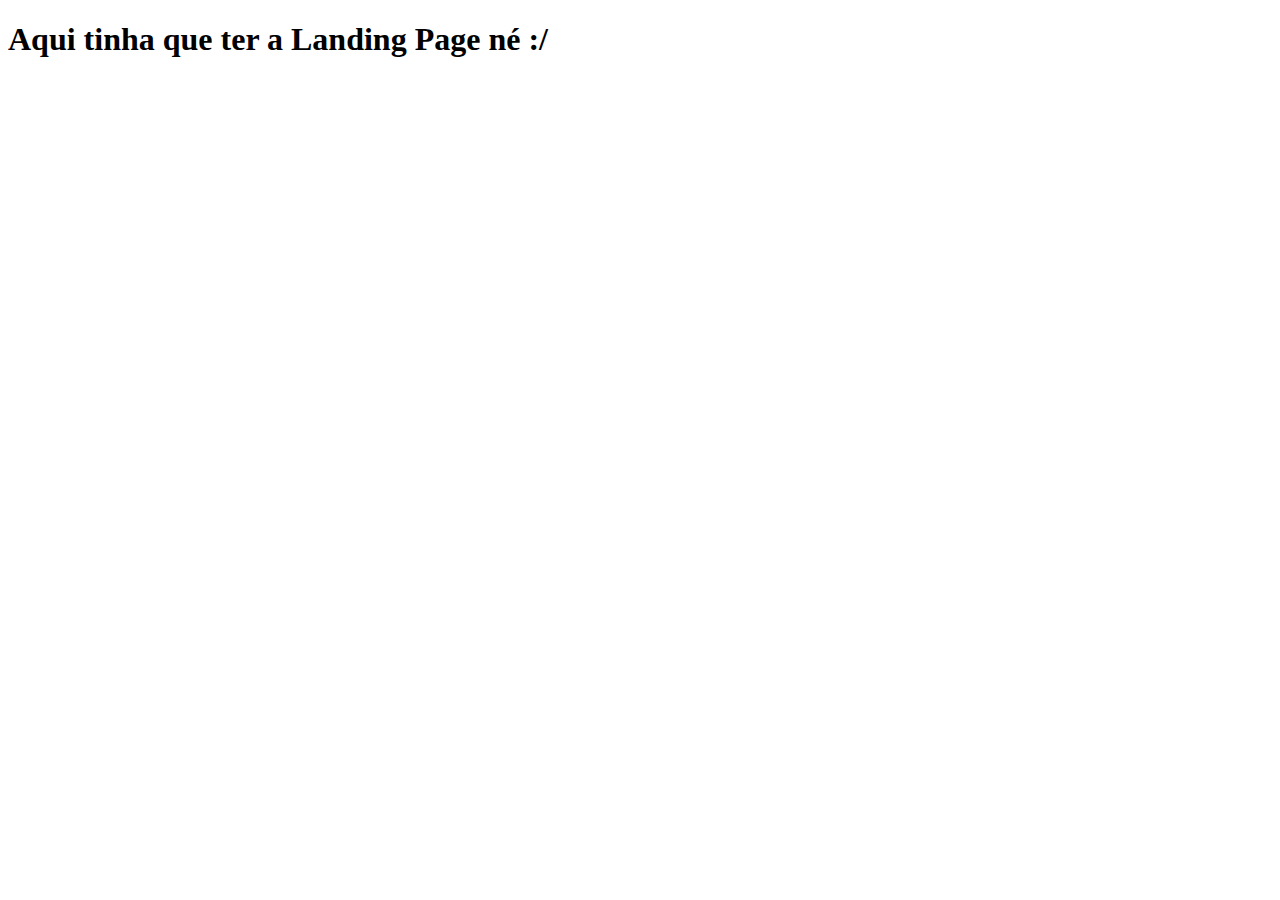
==== pages/index.html @ 56841c17 "[FEATURE] Added landing page" ====
<!DOCTYPE html>
<html lang="en">

<head>
    <meta charset="UTF-8">
    <meta name="viewport" content="width=device-width, initial-scale=1.0">
    <title>Document</title>
</head>

<body>
    <h1>Aqui tinha que ter a Landing Page né :/</h1>
</body>

</html>
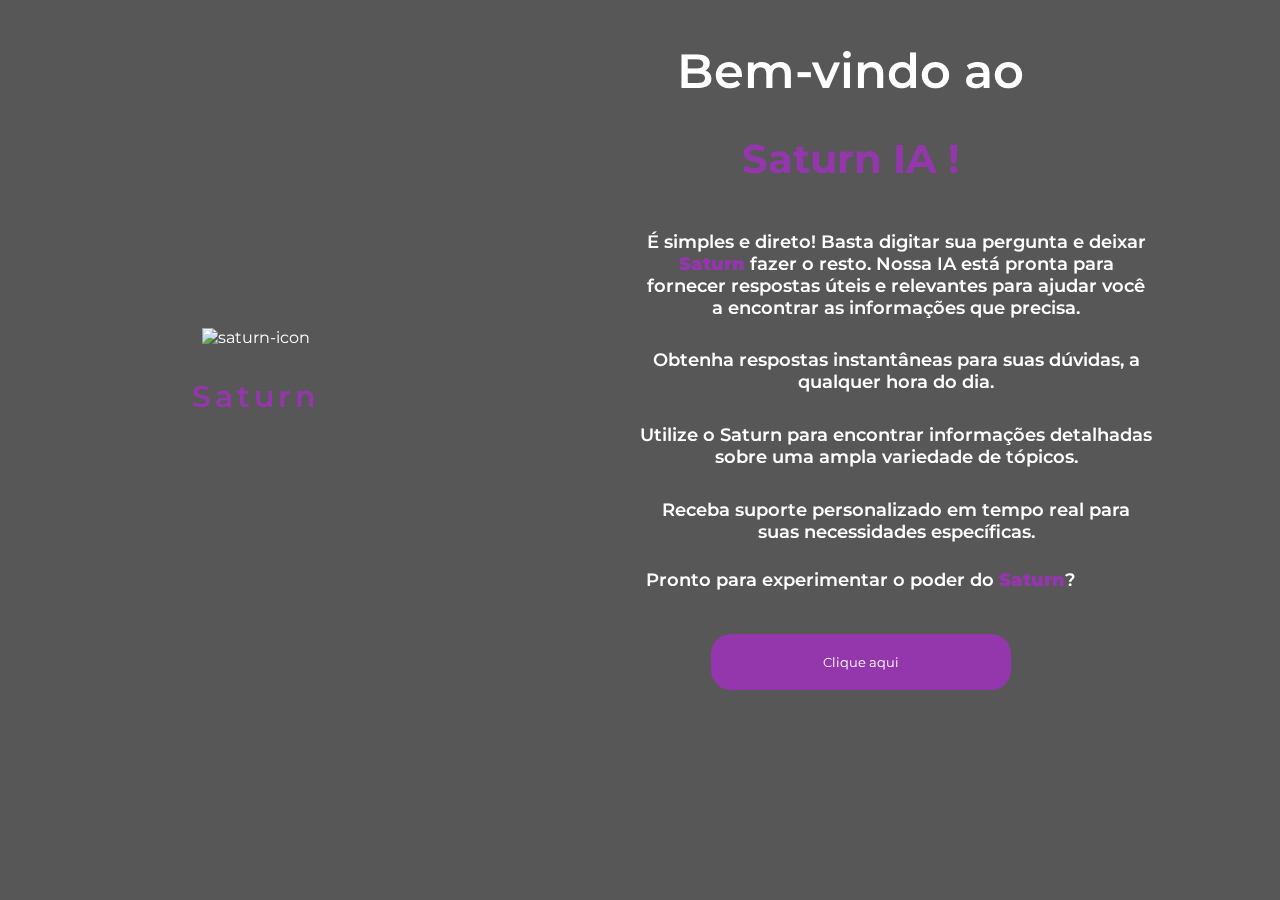
==== commit 49794fe8: "landing page saturn" ====
--- a/pages/index.html
+++ b/pages/index.html
@@ -1,14 +1,38 @@
 <!DOCTYPE html>
-<html lang="en">
+<html lang="pt-br">
 
 <head>
     <meta charset="UTF-8">
     <meta name="viewport" content="width=device-width, initial-scale=1.0">
-    <title>Document</title>
+    <title>Saturn</title>
+    <link rel="stylesheet" href="../styles/index.css">
+    <link rel="shortcut icon" href="../images/saturn-icon.png" type="image/x-icon">
 </head>
 
 <body>
-    <h1>Aqui tinha que ter a Landing Page né :/</h1>
+   
+    <header>
+        <h1>Bem-vindo ao</h1>
+        <h2>Saturn IA !</h2>
+    </header>
+    <main>
+        <section class="containerImage">
+            <img src="../images/saturn-icon.png" alt="saturn-icon" width="200px">
+            <p  id="textSaturn">Saturn</p>
+        </section>
+        <section class="containerText">
+            <p>É simples e direto! Basta digitar sua pergunta e deixar<b> Saturn</b> fazer o resto. Nossa IA está pronta para fornecer respostas úteis e relevantes para ajudar você a encontrar as informações que precisa.</p>
+            <p>Obtenha respostas instantâneas para suas dúvidas, a qualquer hora do dia.</p>
+            <p>Utilize o Saturn para encontrar informações detalhadas sobre uma ampla variedade de tópicos.</p>
+            <p>Receba suporte personalizado em tempo real para suas necessidades específicas.</p>
+        </section>
+    </main>
+    <footer>
+        <p>Pronto para experimentar o poder do <b>Saturn</b>?</p>
+        <button><a href="#">Clique aqui</a></button>
+    </footer>
+
+
 </body>
 
 </html>--- a/styles/index.css
+++ b/styles/index.css
@@ -0,0 +1,157 @@
+@charset "UTF-8";
+@import url('https://fonts.googleapis.com/css2?family=Montserrat:ital,wght@0,100..900;1,100..900&display=swap');
+
+* {
+    margin: 0;
+    padding: 0;
+    box-sizing: border-box;
+    font-family: "Montserrat", sans-serif;
+    color: white;
+}
+
+html, body {
+    width: 100%;
+    height: 100%;
+    overflow-x: hidden;
+}
+
+body {
+    position: relative;
+    background-image: url("../images/background.png");
+    background-size: cover;
+    background-repeat: no-repeat;
+    background-position: center center;
+    background-attachment: fixed;
+}
+
+body::before {
+    content: '';
+    position: fixed; /* Use fixed para cobrir toda a tela */
+    top: 0;
+    left: 0;
+    width: 100%;
+    height: 100%;
+    background: rgba(0, 0, 0, 0.659); /* Ajuste a cor e a opacidade conforme necessário */
+    z-index: -1; /* Coloca a camada atrás do conteúdo */
+}
+
+main {
+    display: flex;
+    justify-content: center;
+    align-items: center;
+}
+
+.containerImage {
+    width: 40%;
+    text-align: center;
+    margin-right: 10%;
+}
+
+.containerText {
+    width: 40%;
+    margin-right: 10%;
+}
+
+#textSaturn {
+    color: #9537AC;
+    font-weight: 600;
+    letter-spacing: 4px;
+    font-size: 30px;
+}
+
+header {
+    width: 50%;
+    display: grid;
+    text-align: center;
+    justify-content: end;
+    align-items: center;
+    height: 200px;
+    margin-right: 10%;
+    margin-left: 35%;
+    padding-right: 5%;
+    padding-top: 2%;
+}
+
+h1 {
+    font-size: 3em;
+    font-weight: 600;
+}
+
+h2 {
+    font-size: 2.5em;
+    font-weight: 700;
+}
+
+p {
+    text-align: center;
+    margin-top: 6%;
+    font-size: 18px;
+    font-weight: 600;
+}
+
+b, h2 {
+    color: #9537AC;
+}
+
+button {
+    color: white;
+    background-color: #9537AC;
+    padding: 20px;
+    border-radius: 20px;
+    border: none;
+    width: 300px;
+    margin-top: 10%;
+    margin-left: 15%;
+}
+
+a {
+    text-decoration: none;
+}
+
+footer {
+    display: grid;
+    justify-content: end;
+    text-align: center;
+    height: 100px;
+    width: 100%;
+    padding-right: 16%;
+    color: white;
+    font-size: 1.5em;
+    font-weight: 600;
+}
+
+@media screen and (max-width: 768px) {
+    main {
+        flex-direction: column;
+    }
+    .containerImage {
+        width: 80%;
+        margin-right: 0%;
+    }
+    .containerText {
+        width: 80%;
+        margin-right: 0%;
+    }
+    header {
+        width: 80%;
+        display: grid;
+        text-align: center;
+        justify-content: center;
+        align-items: center;
+        margin-left: 12%;
+        margin-right: 8%;
+        height: 200px;
+        padding-right: 5%;
+        padding-top: 2%;
+    }
+    footer {
+        width: 100%;
+        padding-right: 0%;
+        display: grid;
+        align-items: center;
+        justify-content: center;
+    }
+    body::before {
+        background: rgba(0, 0, 0, 0.579); /* Ajuste a cor e a opacidade conforme necessário */
+    }
+}
